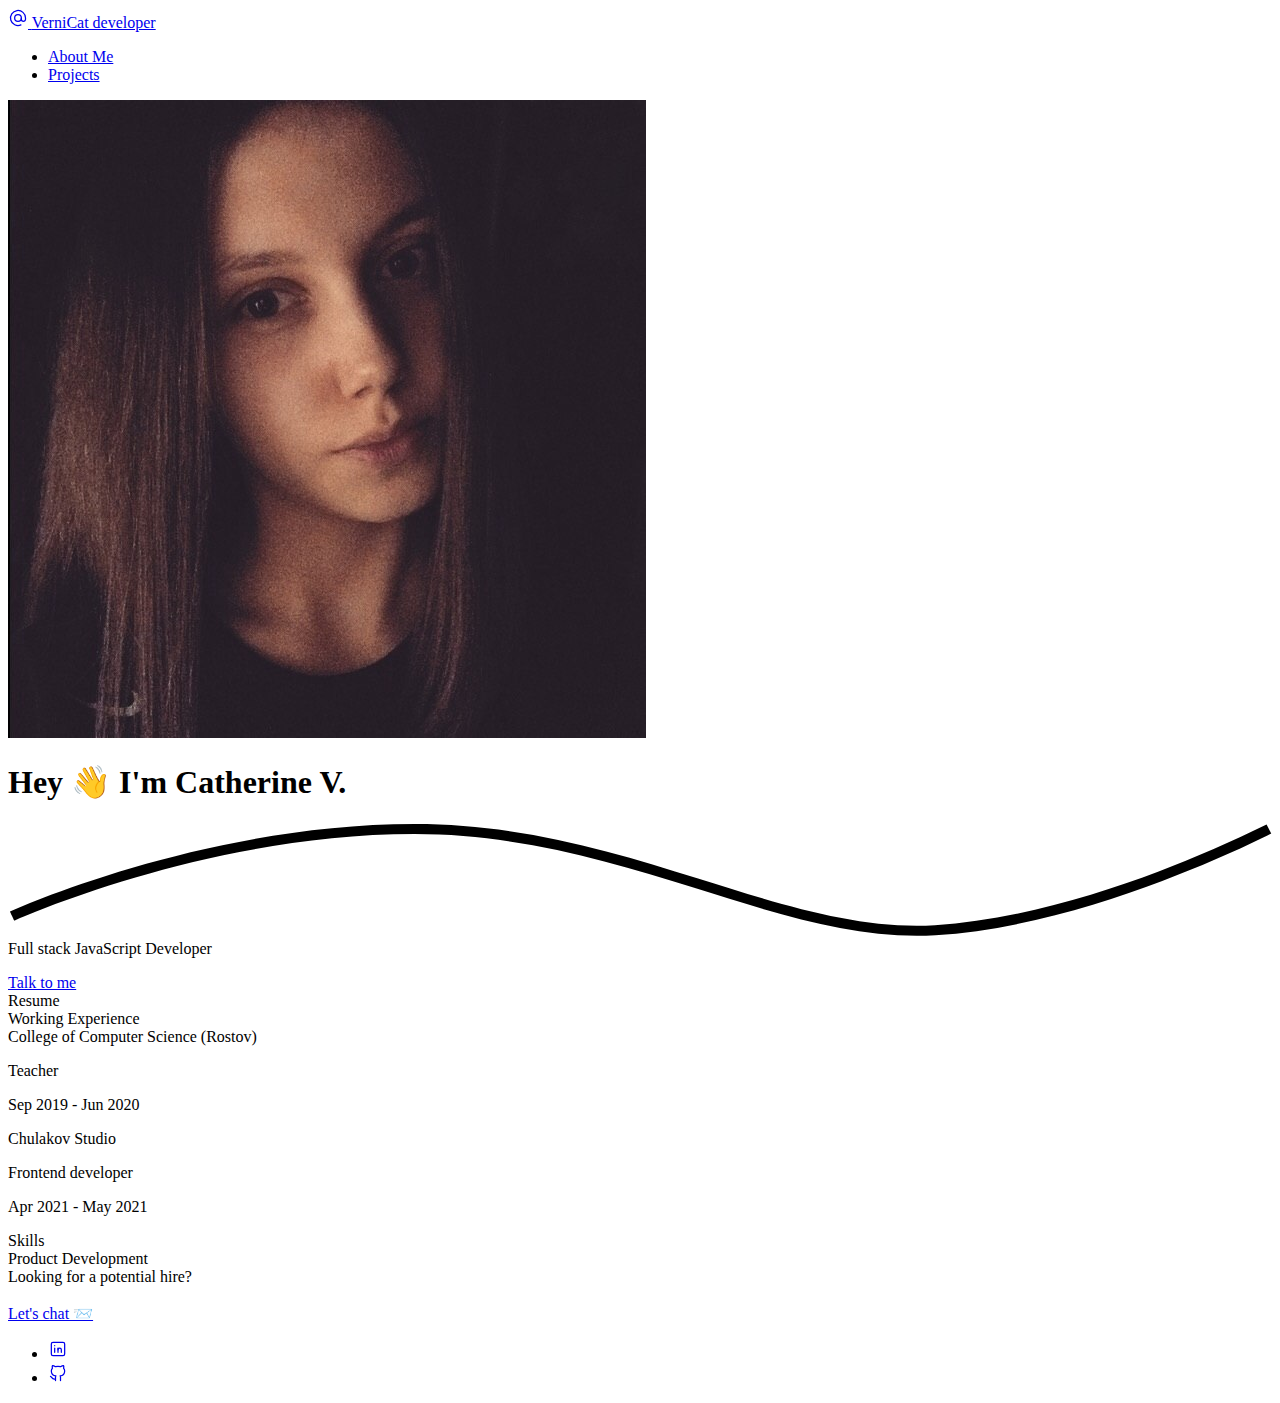
==== index.html @ 340a28f1 "init" ====
<!DOCTYPE html>
<html lang="en-us">
  <head>
  <meta charset="utf-8" />
  <meta name="viewport" content="width=device-width, initial-scale=1" />
  <title>
    Home of Catherine Vernigorova 👋 - VerniCat developer
  </title>
  <meta name="author" content="Catherine Vernigorova" />
  <meta name="generator" content="Hugo 0.100.0" /><link
    rel="stylesheet"
    href="https://vernicat.github.io/portfolio/css/styles.min.55059ffb0756118435ad3e1661ae4cffc8ebcd63719fcc73683d98bd15562bd4.css"
    integrity="sha256-VQWf+wdWEYQ1rT4WYa5M/8jrzWNxn8xzaD2YvRVWK9Q="
  />
  
  <script>
    
    if (window.matchMedia("(prefers-color-scheme: dark)").matches) {
      document.documentElement.classList.add("dark");
    } else {
      document.documentElement.classList.remove("dark");
    }
  </script>
  
</head>

  <body
    class="flex flex-col min-h-screen dark:bg-gray-900 dark:text-gray-100 transition-colors duration-500"
  ><header class="w-full px-4 pt-4 max-w-5xl mx-auto">
  <nav class="flex items-center justify-between flex-wrap">
    <div class="flex gap-2 items-center">
      
      <a href="mailto:catherine.vernigorova@gmail.com" aria-label="EMail">
        <svg
          xmlns="http://www.w3.org/2000/svg"
          width="20"
          height="20"
          viewBox="0 0 24 24"
          stroke-width="1.5"
          stroke="currentColor"
          fill="none"
          stroke-linecap="round"
          stroke-linejoin="round"
        >
          <path stroke="none" d="M0 0h24v24H0z" fill="none" />
          <circle cx="12" cy="12" r="4" />
          <path d="M16 12v1.5a2.5 2.5 0 0 0 5 0v-1.5a9 9 0 1 0 -5.5 8.28" />
        </svg>
      </a>
      
      <a href="https://vernicat.github.io/portfolio/" class="flex items-center font-bold">
        VerniCat developer
      </a>
    </div>

    <ul id="nav-menu" class="flex w-auto mt-0 space-x-2">
      
      <li>
        <a href="https://vernicat.github.io/portfolio/about/" class="hover:text-blue-800 dark:hover:text-blue-300">About Me</a>
      </li>
      
      
      <li>
        <a href="https://vernicat.github.io/portfolio/projects/" class="hover:text-blue-800 dark:hover:text-blue-300">Projects</a>
      </li>
      
      
    </ul>
  </nav>
</header>
<main class="flex-1 mx-4 md:mx-12 lg:mx-24 mt-8 sm:mt-16"><section class="p-4 flex flex-col items-center">
  
  
  <div class="w-48 h-48 rounded-full mb-6">
    <img src="/photo.jpg" class="w-full h-full rounded-full object-contain" alt="Catherine Vernigorova" />
  </div>
  

  <h1 class="text-2xl font-bold text-center mb-4">
    Hey 👋 I&#39;m Catherine V.
  </h1>
  <div
    class="text-5xl md:text-6xl font-bold text-center max-w-3xl mb-4 relative"
  >
    <div
      class="absolute top-10 opacity-20 transform left-1/2 -translate-x-1/2 text-red-300 z-0 w-full"
    >
      <svg
        class="max-w-xs md:max-w-lg mx-auto w-full"
        viewbox="0 0 625 56"
        fill="none"
        xmlns="http://www.w3.org/2000/svg"
      >
        <path
          d="M2 46c1.035 2.276 1.035 2.276 1.036 2.275h.002l.011-.006.048-.021.198-.089c.176-.08.443-.197.796-.353.707-.31 1.763-.767 3.145-1.35a406.34 406.34 0 0112.06-4.841c10.438-4.011 25.451-9.363 43.72-14.716C99.57 16.19 149.07 5.5 201 5.5v-5C148.43.5 98.43 11.312 61.61 22.1c-18.42 5.398-33.563 10.796-44.108 14.848a411.168 411.168 0 00-12.209 4.9 243.513 243.513 0 00-4.039 1.746 96.86 96.86 0 00-.268.121l-.015.007-.004.002c-.002 0-.002 0 1.033 2.276zM201 5.5c51.827 0 96.622 13.509 138.315 26.573 41.555 13.021 80.28 25.705 119.331 23.423l-.292-4.992c-37.949 2.218-75.724-10.098-117.544-23.202C299.128 14.24 253.673.5 201 .5v5zm257.646 49.996c38.873-2.272 80.4-14.874 112.112-26.845a615.88 615.88 0 0038.831-16.199 484.157 484.157 0 0011.08-5.243 292.1 292.1 0 003.713-1.852l.197-.1.05-.027.014-.006.004-.002c.001 0 .001-.001-1.147-2.222L622.351.78h-.002l-.011.006a611.127 611.127 0 01-53.346 23.187c-31.538 11.905-72.511 24.303-110.638 26.531l.292 4.992z"
          fill="currentColor"
        />
      </svg>
    </div>
    <div class="relative">Full stack JavaScript Developer</div>
  </div>
  <p class="font-light text-center max-w-sm mb-8">
    
  </p>

  
  <a
    href="https://t.me/vernicat"
    rel="noopener noreferrer"
    target="_blank"
    class="px-6 py-4 rounded-full font-semibold text-lg bg-black text-white hover:bg-gray-800 transition-colors dark:bg-white dark:text-black dark:hover:bg-gray-200"
    >Talk to me</a
  >
  
</section>
<section class="my-4 max-w-5xl mx-auto">
  <div class="text-3xl font-bold mb-8">Resume</div>

  <div class="grid grid-cols-2 gap-4">
    
    <div>
      <div class="text-2xl font-semibold mb-4">Working Experience</div>
      
      <div>
        <div class="text-xl font-bold my-2">College of Computer Science (Rostov)</div>
        <p class="my-1 font-light">Teacher</p>
        <p class="text-gray-500 my-1">Sep 2019 - Jun 2020</p>
      </div>
      
      <div>
        <div class="text-xl font-bold my-2">Chulakov Studio</div>
        <p class="my-1 font-light">Frontend developer</p>
        <p class="text-gray-500 my-1">Apr 2021 - May 2021</p>
      </div>
      
    </div>

    
    <div>
      <div class="text-2xl font-semibold mb-4">Skills</div>
      
      <div class="text-xl font-light my-2">Product Development</div>
      
    </div>

    
    
  </div>
</section>
<section class="my-16 max-w-2xl mx-auto">
  <div class="text-4xl font-bold text-center">
    Looking for a potential hire?
    <br />
    <br />
    <a
      class="text-5xl text-blue-400 hover:text-blue-ª00"
      href="mailto:catherine.vernigorova@gmail.com"
      >Let's chat 📨</a
    >
  </div>
</section>
<section class="my-4">
  <ul class="flex justify-center gap-4">
    
    
    <li>
      <a
        href="https://www.linkedin.com/in/catherine-vernigorova-71678b240/"
        target="_blank"
        rel="noopener"
        aria-label="LinkedIn"
        class="p-2 inline-block rounded-full border border-gray-300 text-gray-300 hover:text-gray-800 hover:border-gray-800 cursor-pointer transition-colors dark:border-gray-600 dark:text-gray-600 dark:hover:border-gray-300 dark:hover:text-gray-300"
      >
        <svg
          xmlns="http://www.w3.org/2000/svg"
          width="20"
          height="20"
          viewBox="0 0 24 24"
          stroke-width="1.5"
          stroke="currentColor"
          fill="none"
          stroke-linecap="round"
          stroke-linejoin="round"
        >
          <path stroke="none" d="M0 0h24v24H0z" fill="none" />
          <rect x="4" y="4" width="16" height="16" rx="2" />
          <line x1="8" y1="11" x2="8" y2="16" />
          <line x1="8" y1="8" x2="8" y2="8.01" />
          <line x1="12" y1="16" x2="12" y2="11" />
          <path d="M16 16v-3a2 2 0 0 0 -4 0" />
        </svg>
      </a>
    </li>
    
    
    <li>
      <a
        href="https://github.com/vernicat"
        target="_blank"
        rel="noopener"
        aria-label="GitHub"
        class="p-2 inline-block rounded-full border border-gray-300 text-gray-300 hover:text-gray-800 hover:border-gray-800 cursor-pointer transition-colors dark:border-gray-600 dark:text-gray-600 dark:hover:border-gray-300 dark:hover:text-gray-300"
      >
        <svg
          xmlns="http://www.w3.org/2000/svg"
          width="20"
          height="20"
          viewBox="0 0 24 24"
          stroke-width="1.5"
          stroke="currentColor"
          fill="none"
          stroke-linecap="round"
          stroke-linejoin="round"
        >
          <path stroke="none" d="M0 0h24v24H0z" fill="none" />
          <path
            d="M9 19c-4.3 1.4 -4.3 -2.5 -6 -3m12 5v-3.5c0 -1 .1 -1.4 -.5 -2c2.8 -.3 5.5 -1.4 5.5 -6a4.6 4.6 0 0 0 -1.3 -3.2a4.2 4.2 0 0 0 -.1 -3.2s-1.1 -.3 -3.5 1.3a12.3 12.3 0 0 0 -6.2 0c-2.4 -1.6 -3.5 -1.3 -3.5 -1.3a4.2 4.2 0 0 0 -.1 3.2a4.6 4.6 0 0 0 -1.3 3.2c0 4.6 2.7 5.7 5.5 6c-.6 .6 -.6 1.2 -.5 2v3.5"
          />
        </svg>
      </a>
    </li>
    
    
    
    
  </ul>
</section>

    </main><footer class="w-full text-center p-4 text-xs text-gray-400">
   
</footer></body>
</html>
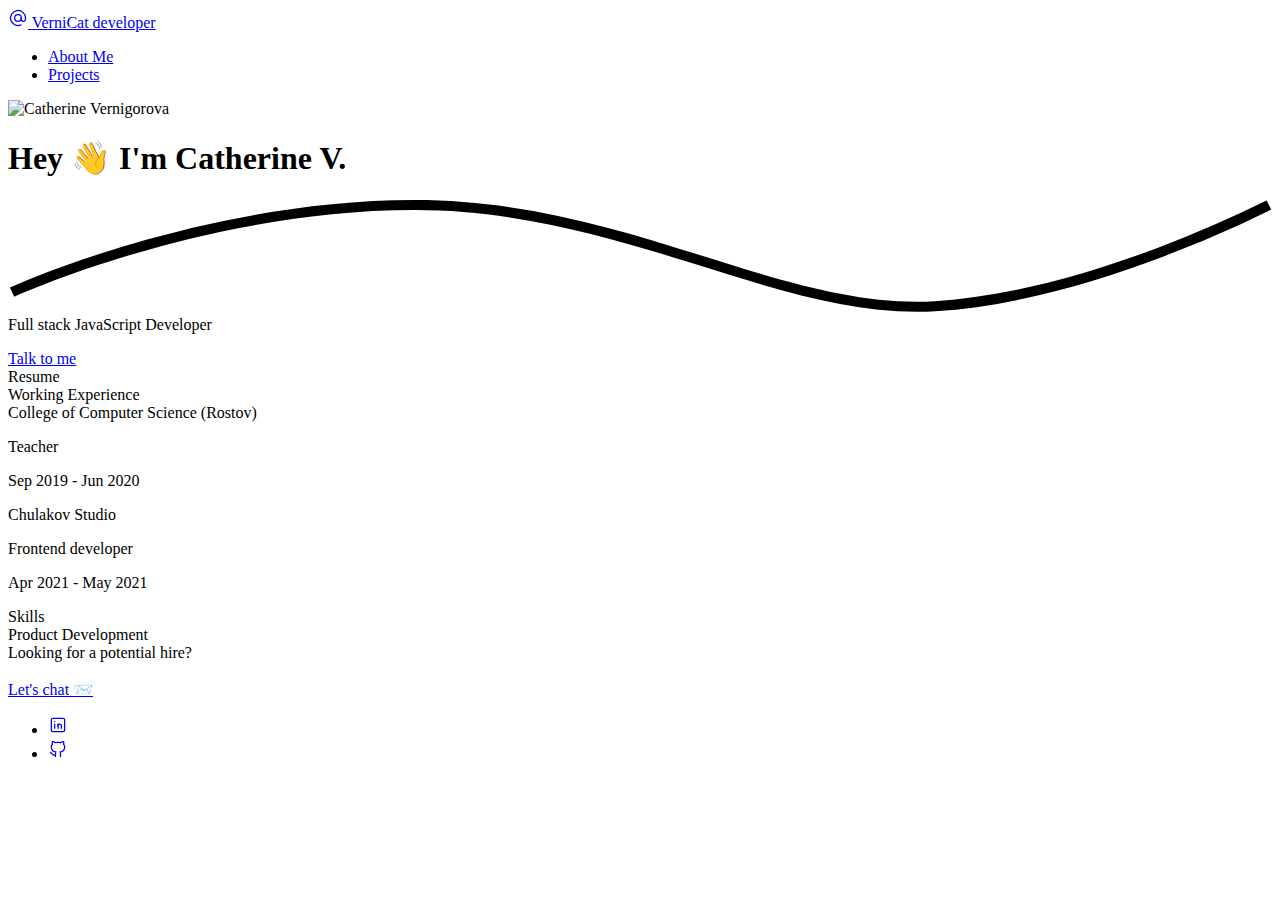
==== commit c40f729d: "upd url" ====
--- a/index.html
+++ b/index.html
@@ -72,7 +72,7 @@
   
   
   <div class="w-48 h-48 rounded-full mb-6">
-    <img src="/photo.jpg" class="w-full h-full rounded-full object-contain" alt="Catherine Vernigorova" />
+    <img src="/portfolio/photo.jpg" class="w-full h-full rounded-full object-contain" alt="Catherine Vernigorova" />
   </div>
   
 
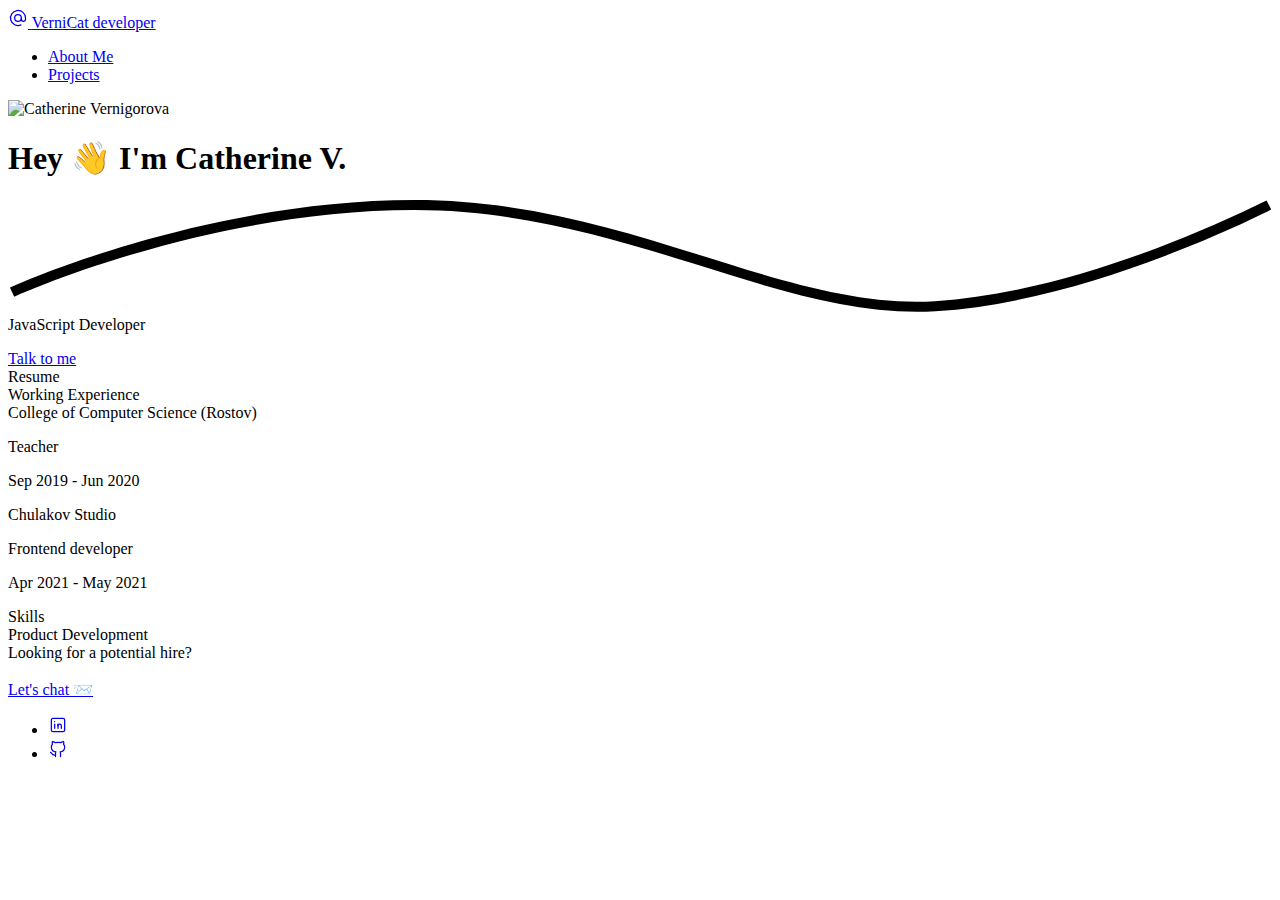
==== commit 5108a34a: "upd text" ====
--- a/index.html
+++ b/index.html
@@ -97,7 +97,7 @@
         />
       </svg>
     </div>
-    <div class="relative">Full stack JavaScript Developer</div>
+    <div class="relative">JavaScript Developer</div>
   </div>
   <p class="font-light text-center max-w-sm mb-8">
     
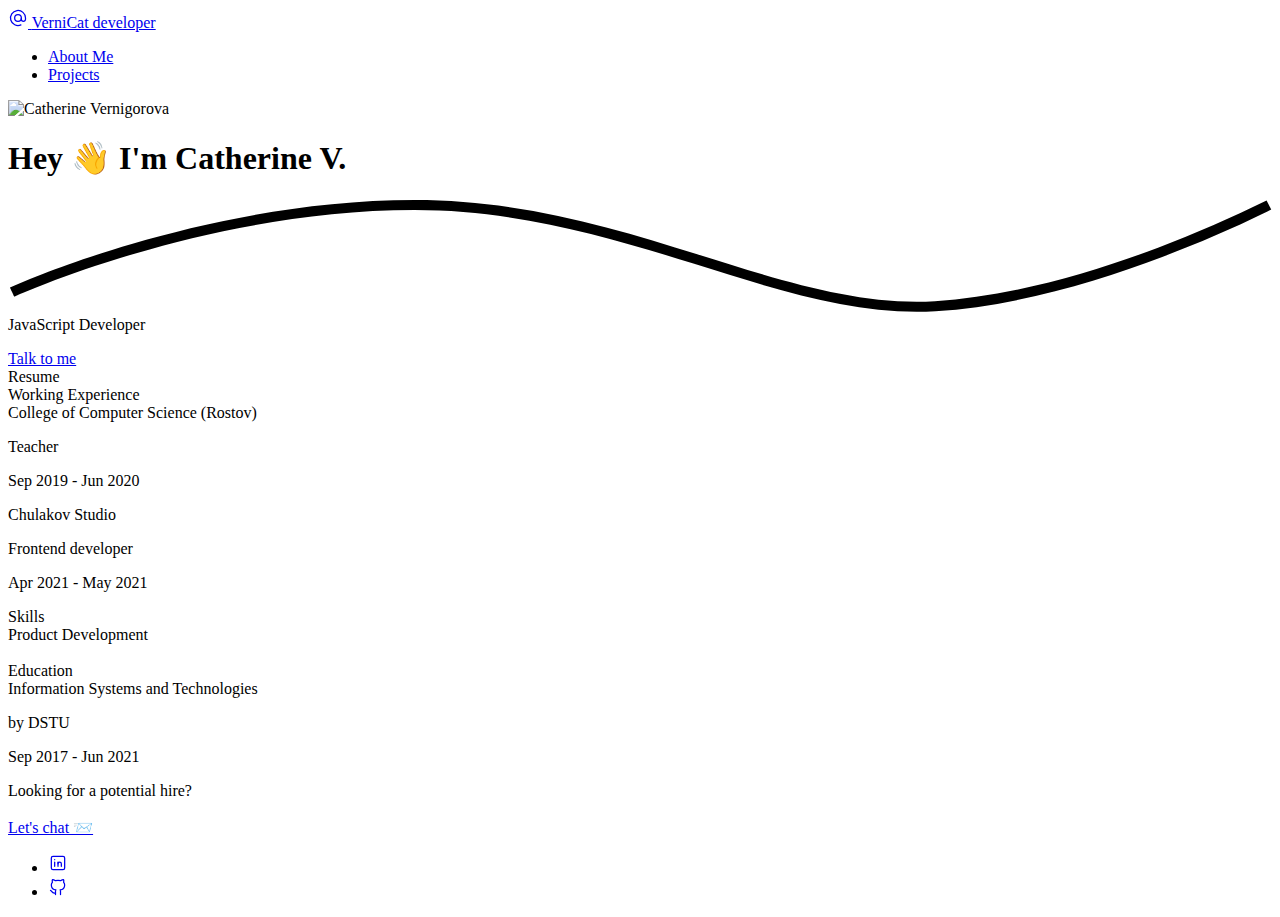
==== commit 17cc3771: "upd style" ====
--- a/index.html
+++ b/index.html
@@ -63,6 +63,7 @@
       <li>
         <a href="https://vernicat.github.io/portfolio/projects/" class="hover:text-blue-800 dark:hover:text-blue-300">Projects</a>
       </li>
+      
       
       
     </ul>
@@ -135,16 +136,27 @@
       
     </div>
 
-    
     <div>
-      <div class="text-2xl font-semibold mb-4">Skills</div>
-      
-      <div class="text-xl font-light my-2">Product Development</div>
-      
-    </div>
-
-    
-    
+      
+      <div>
+        <div class="text-2xl font-semibold mb-4">Skills</div>
+        
+        <div class="text-xl font-light my-2">Product Development</div>
+        
+      </div>
+      <br/>
+      
+      <div>
+        <div class="text-2xl font-semibold mb-4">Education</div>
+        
+        <div>
+          <div class="text-xl font-bold my-2">Information Systems and Technologies</div>
+          <p class="my-1 font-light">by DSTU</p>
+          <p class="text-gray-500 my-1">Sep 2017 - Jun 2021</p>
+        </div>
+        
+      </div>
+    </div>
   </div>
 </section>
 <section class="my-16 max-w-2xl mx-auto">
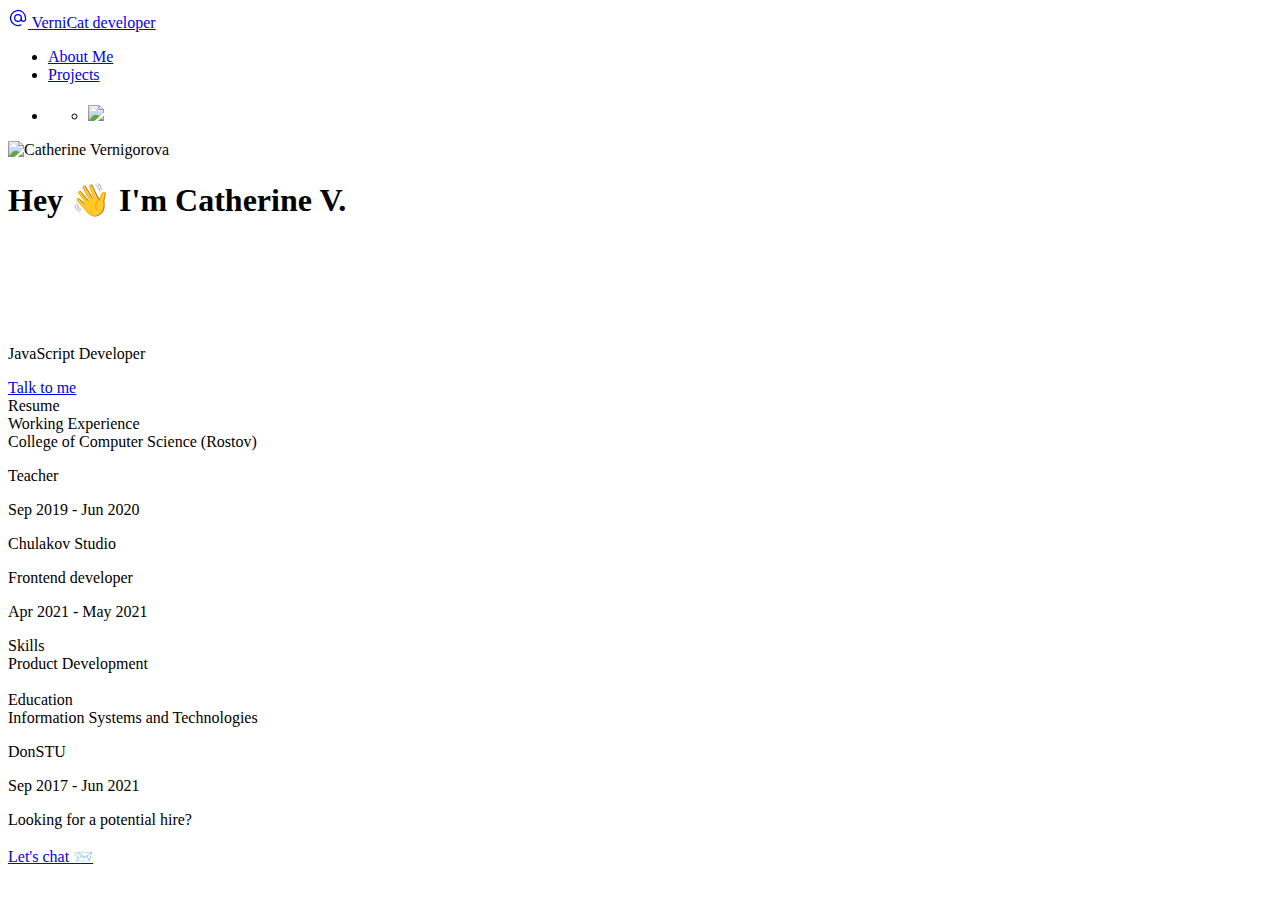
==== commit dc84df96: "add gradient line" ====
--- a/index.html
+++ b/index.html
@@ -1,16 +1,14 @@
 <!DOCTYPE html>
-<html lang="en-us">
+<html lang="">
   <head>
   <meta charset="utf-8" />
   <meta name="viewport" content="width=device-width, initial-scale=1" />
   <title>
-    Home of Catherine Vernigorova 👋 - VerniCat developer
-  </title>
-  <meta name="author" content="Catherine Vernigorova" />
-  <meta name="generator" content="Hugo 0.100.0" /><link
+    VerniCat developer - VerniCat developer
+  </title><meta name="generator" content="Hugo 0.100.0" /><link
     rel="stylesheet"
-    href="https://vernicat.github.io/portfolio/css/styles.min.55059ffb0756118435ad3e1661ae4cffc8ebcd63719fcc73683d98bd15562bd4.css"
-    integrity="sha256-VQWf+wdWEYQ1rT4WYa5M/8jrzWNxn8xzaD2YvRVWK9Q="
+    href="https://vernicat.github.io/portfolio/css/styles.min.2599da82f8ae037a8cbab7eff5eab5f1b6a5c061a2a94de04b232ce8250475e7.css"
+    integrity="sha256-JZnagviuA3qMurfv9eq18balwGGiqU3gSyMs6CUEdec="
   />
   
   <script>
@@ -53,19 +51,34 @@
       </a>
     </div>
 
-    <ul id="nav-menu" class="flex w-auto mt-0 space-x-2">
+    <ul id="nav-menu" class="flex items-center w-auto mt-0 space-x-2">
       
       <li>
-        <a href="https://vernicat.github.io/portfolio/about/" class="hover:text-blue-800 dark:hover:text-blue-300">About Me</a>
+        <a href="https://vernicat.github.io/portfolio/about/" class="hover:text-blue-800 dark:hover:text-blue-300 px-1.5">About Me</a>
       </li>
       
       
       <li>
-        <a href="https://vernicat.github.io/portfolio/projects/" class="hover:text-blue-800 dark:hover:text-blue-300">Projects</a>
+        <a href="https://vernicat.github.io/portfolio/projects/" class="hover:text-blue-800 dark:hover:text-blue-300 px-1.5">Projects</a>
       </li>
       
       
-      
+      <li>
+<h4></h4>
+<ul>
+  
+  <li>
+    <a href="https://vernicat.github.io/portfolio/ru/">
+      
+      <img src='/portfolio/us.svg' style="height: 16px;" />
+      
+    </a>
+      
+      
+  </li>
+  
+</ul>
+</li>
     </ul>
   </nav>
 </header>
@@ -84,19 +97,48 @@
     class="text-5xl md:text-6xl font-bold text-center max-w-3xl mb-4 relative"
   >
     <div
-      class="absolute top-10 opacity-20 transform left-1/2 -translate-x-1/2 text-red-300 z-0 w-full"
+      class="absolute top-0 opacity-20 transform left-1/2 -translate-x-1/2 text-red-300 z-0 w-full"
     >
-      <svg
-        class="max-w-xs md:max-w-lg mx-auto w-full"
-        viewbox="0 0 625 56"
-        fill="none"
-        xmlns="http://www.w3.org/2000/svg"
-      >
-        <path
-          d="M2 46c1.035 2.276 1.035 2.276 1.036 2.275h.002l.011-.006.048-.021.198-.089c.176-.08.443-.197.796-.353.707-.31 1.763-.767 3.145-1.35a406.34 406.34 0 0112.06-4.841c10.438-4.011 25.451-9.363 43.72-14.716C99.57 16.19 149.07 5.5 201 5.5v-5C148.43.5 98.43 11.312 61.61 22.1c-18.42 5.398-33.563 10.796-44.108 14.848a411.168 411.168 0 00-12.209 4.9 243.513 243.513 0 00-4.039 1.746 96.86 96.86 0 00-.268.121l-.015.007-.004.002c-.002 0-.002 0 1.033 2.276zM201 5.5c51.827 0 96.622 13.509 138.315 26.573 41.555 13.021 80.28 25.705 119.331 23.423l-.292-4.992c-37.949 2.218-75.724-10.098-117.544-23.202C299.128 14.24 253.673.5 201 .5v5zm257.646 49.996c38.873-2.272 80.4-14.874 112.112-26.845a615.88 615.88 0 0038.831-16.199 484.157 484.157 0 0011.08-5.243 292.1 292.1 0 003.713-1.852l.197-.1.05-.027.014-.006.004-.002c.001 0 .001-.001-1.147-2.222L622.351.78h-.002l-.011.006a611.127 611.127 0 01-53.346 23.187c-31.538 11.905-72.511 24.303-110.638 26.531l.292 4.992z"
-          fill="currentColor"
-        />
-      </svg>
+      
+      <div class="curveWrap">
+        <svg width="96%" height="100%" viewBox="0 0 1200 100" xmlns="http://www.w3.org/2000/svg">
+          <defs>
+            <linearGradient id="gradient" x1="100%" y1="0%" x2="0%" y2="0%">
+              <stop offset="6.25%" style="stop-color:#87FFFE;"/>
+              <stop offset="18.75%" style="stop-color:#88FF89;"/>
+              <stop offset="31.25%" style="stop-color:#F8F58A;"/>
+              <stop offset="43.75%" style="stop-color:#EF696A;"/>
+              <stop offset="56.25%" style="stop-color:#F36ABA;"/>
+              <stop offset="68.75%" style="stop-color:#EF696A;"/>
+              <stop offset="81.25%" style="stop-color:#F8F58A;"/>
+              <stop offset="93.75%" style="stop-color:#88FF89;"/>
+              <stop offset="100%" style="stop-color:#87FFFE;"/>
+            </linearGradient>
+              <pattern id="pattern" x="0" y="0" width="100%" height="100%">
+                <rect x="-150%" y="0" width="200%" height="1250%" fill="url(#gradient)" transform="rotate(-65)">
+                    <animate attributeType="XML"
+                      attributeName="x"
+                      from="-150%" to="50%"
+                      dur="6s"
+                      repeatCount="indefinite"/>
+              </rect>
+              <rect x="-350%" y="0" width="200%" height="1250%" fill="url(#gradient)" transform="rotate(-65)">
+              <animate attributeType="XML"
+                attributeName="x"
+                from="-350%" to="-150%"
+                dur="6s"
+                repeatCount="indefinite"/>
+              </rect>
+            </pattern>
+          </defs>
+            <g class="curve" fill="none">
+                <path d="M 0, 60 S 300, -60, 600, 60, 800, -120, 1200 60" />
+                
+                
+                
+            </g>
+        </svg>
+      </div>
     </div>
     <div class="relative">JavaScript Developer</div>
   </div>
@@ -151,7 +193,7 @@
         
         <div>
           <div class="text-xl font-bold my-2">Information Systems and Technologies</div>
-          <p class="my-1 font-light">by DSTU</p>
+          <p class="my-1 font-light">DonSTU</p>
           <p class="text-gray-500 my-1">Sep 2017 - Jun 2021</p>
         </div>
         
@@ -167,7 +209,7 @@
     <a
       class="text-5xl text-blue-400 hover:text-blue-ª00"
       href="mailto:catherine.vernigorova@gmail.com"
-      >Let's chat 📨</a
+      >Let&#39;s chat 📨</a
     >
   </div>
 </section>
@@ -175,62 +217,6 @@
   <ul class="flex justify-center gap-4">
     
     
-    <li>
-      <a
-        href="https://www.linkedin.com/in/catherine-vernigorova-71678b240/"
-        target="_blank"
-        rel="noopener"
-        aria-label="LinkedIn"
-        class="p-2 inline-block rounded-full border border-gray-300 text-gray-300 hover:text-gray-800 hover:border-gray-800 cursor-pointer transition-colors dark:border-gray-600 dark:text-gray-600 dark:hover:border-gray-300 dark:hover:text-gray-300"
-      >
-        <svg
-          xmlns="http://www.w3.org/2000/svg"
-          width="20"
-          height="20"
-          viewBox="0 0 24 24"
-          stroke-width="1.5"
-          stroke="currentColor"
-          fill="none"
-          stroke-linecap="round"
-          stroke-linejoin="round"
-        >
-          <path stroke="none" d="M0 0h24v24H0z" fill="none" />
-          <rect x="4" y="4" width="16" height="16" rx="2" />
-          <line x1="8" y1="11" x2="8" y2="16" />
-          <line x1="8" y1="8" x2="8" y2="8.01" />
-          <line x1="12" y1="16" x2="12" y2="11" />
-          <path d="M16 16v-3a2 2 0 0 0 -4 0" />
-        </svg>
-      </a>
-    </li>
-    
-    
-    <li>
-      <a
-        href="https://github.com/vernicat"
-        target="_blank"
-        rel="noopener"
-        aria-label="GitHub"
-        class="p-2 inline-block rounded-full border border-gray-300 text-gray-300 hover:text-gray-800 hover:border-gray-800 cursor-pointer transition-colors dark:border-gray-600 dark:text-gray-600 dark:hover:border-gray-300 dark:hover:text-gray-300"
-      >
-        <svg
-          xmlns="http://www.w3.org/2000/svg"
-          width="20"
-          height="20"
-          viewBox="0 0 24 24"
-          stroke-width="1.5"
-          stroke="currentColor"
-          fill="none"
-          stroke-linecap="round"
-          stroke-linejoin="round"
-        >
-          <path stroke="none" d="M0 0h24v24H0z" fill="none" />
-          <path
-            d="M9 19c-4.3 1.4 -4.3 -2.5 -6 -3m12 5v-3.5c0 -1 .1 -1.4 -.5 -2c2.8 -.3 5.5 -1.4 5.5 -6a4.6 4.6 0 0 0 -1.3 -3.2a4.2 4.2 0 0 0 -.1 -3.2s-1.1 -.3 -3.5 1.3a12.3 12.3 0 0 0 -6.2 0c-2.4 -1.6 -3.5 -1.3 -3.5 -1.3a4.2 4.2 0 0 0 -.1 3.2a4.6 4.6 0 0 0 -1.3 3.2c0 4.6 2.7 5.7 5.5 6c-.6 .6 -.6 1.2 -.5 2v3.5"
-          />
-        </svg>
-      </a>
-    </li>
     
     
     
